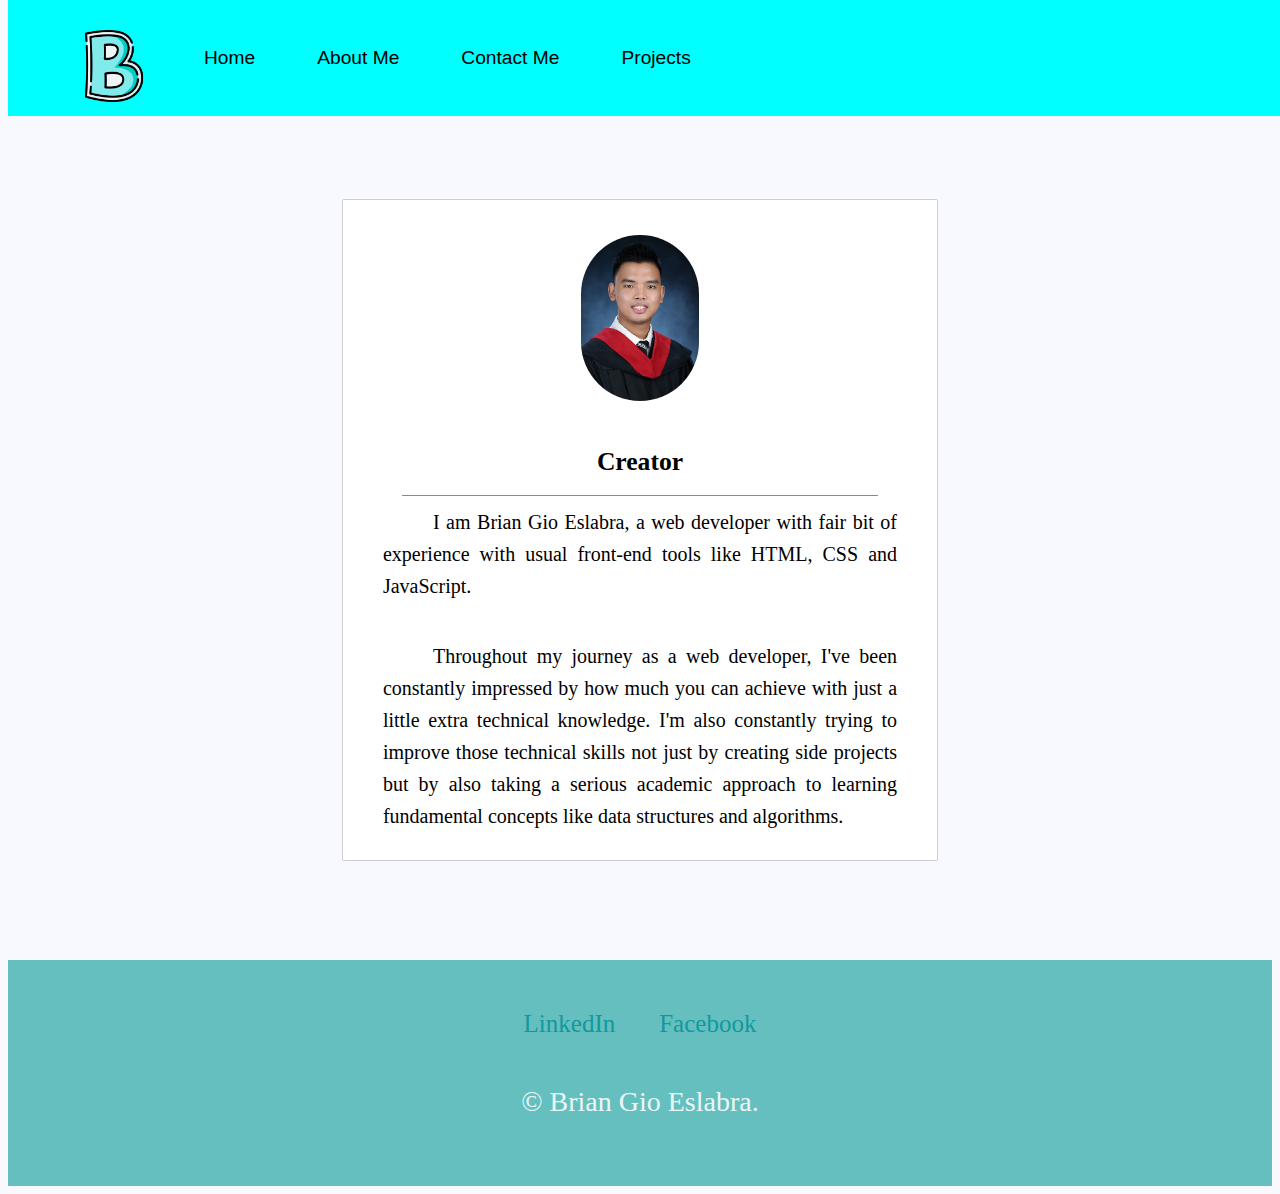
==== aboutus.html @ 77dc9028 "Add files via upload" ====
<!DOCTYPE html>
<html lang="en" dir="ltr">
<head>
	<meta charset="utf-8">
	<title>About Me</title>
	<link rel='stylesheet' href='aboutus.css' type='text/css'>
	<link rel="icon" href="favicon.ico">
    <meta name="viewport" content="width=device-width, initial-scale=1.0">
</head>
<body style="background-color: ghostwhite;">
<div class="header">
<ul>
      <li><a href="home.html">Home</a></li>
      <li><a href="aboutus.html">About Me</a></li>
      <li><a href="contactus.html">Contact Me</a></li>
			<li><a href="projects.html">Projects</a></li>
</ul>
<img class="me-logo" src ="b.png" style="width: 4.5rem; height: 4.5rem; position: absolute; top: 30px; left: 70px;">
</div>



<div class="container">
  <img class="me-img" src="me.jpg" style="position: relative; margin-top: 10px;">
<div class="personal" style="height: auto; font-family: verdana;">
  <center>
<h1 style=" font-size: 2vw;">Creator</h1></center>
</div>
<center>
<div style ="width: 80%; height: 1px; background-color: cadetblue;"></div>
<p class="paragraph">I am Brian Gio Eslabra, a web developer with fair bit of experience with usual front-end tools like HTML, CSS and JavaScript.</p>
<br>
<p class="paragraph">Throughout my journey as a web developer, I've been constantly impressed by how much you can achieve with just a little extra technical knowledge. I'm also constantly trying to improve those technical skills not just by creating side projects but by also taking a serious academic approach to learning fundamental concepts like data structures and algorithms.</p>
<br>
</div>



<div class="bottom-container">
      <a class="footer-link" href="https://www.linkedin.com/in/brian-gio-eslabra-281523224/">LinkedIn</a>
			<a class="footer-link" href="https://www.facebook.com/briangio.eslabra.1">Facebook</a>
      <p class="copyright">© Brian Gio Eslabra.</p>
    </div>



</body>
</html>
---- aboutus.css ----
body {
  text-align: center;
}
.header {
  position: fixed;
  top: 0px;
  width: 100%;
  height: auto;
  background-color: aqua;
  z-index: 1;
}
ul {
  list-style-type: none;
  padding: 15px;
  overflow: hidden;
  margin-left: 150px;
}
li {
  float: left;
  margin-right: 15px;
  margin-left: 15px;
}
li:hover {
  background-color: white;
  height: 0.5vw;
}

li a {
  display: block;
  color: white;
  text-align: center;
  padding: 16px;
  text-decoration: none;
  font-family: arial;
  font-size: 1.5vw;
  color: black;
}
.container {
  margin: 200px auto 100px auto;
  height: auto;
  width: 47%;
  background-color: white;
  box-shadow: 0 0 1px;
}

.personal {
  position: relative;
  top: 5%;
}
.profile {
  position: relative;
  top: 100%;
  width: auto;
  height: auto;
}
.me-img {
  position: relative;
  height: auto;
  width: 20%;
  border-radius: 100px;
  padding: 25px;
}
.paragraph {
  position: relative;
  top: 10%;
  margin: 10px 40px 10px 40px;
  font-family: verdana, serif;
  font-size: 20px;
  text-indent: 50px;
  text-align: justify;
  line-height: 1.6;
}
h2 {
  position: relative;
  top: 5%;
  font-size: 5vw;
  font-family: arial;
  color: steelblue;
}
.dropdown {
  display: block;
  color: white;
  text-align: center;
  padding: 16px;
  text-decoration: none;
  font-family: arial;
  font-size: 1.5vw;
  color: black;
}
.dropdown-content {
  width: auto;
  display: none;
  position: absolute;
  z-index: 1;
  border-radius: 5px;
}
/**FOOTER**/
.footer-link {
  font-size: 25px;
  color: #11999E;
  margin:10px 20px;
  text-decoration: none;
}
.footer-link:hover {
  color: #EAF6F6;
}
.bottom-container {
  background-color: #66BFBF;
  padding: 50px 0 20px;
  margin-top: 50px;
}
.copyright {
  color: #EAF6F6;
  font-size: 1.75rem;
  padding: 20px 0;
}

.dropdown:hover .dropdown-content {
  display: inline-block;
  background-color: turquoise;
}
::-webkit-scrollbar {
  width: 5px;
}
::-webkit-scrollbar-track {
  background: lavender;
}
::-webkit-scrollbar-thumb {
  background: lightgray;
  border-radius: 20px;
}
::-webkit-scrollbar-thumb:hover {
  background: #555;
}
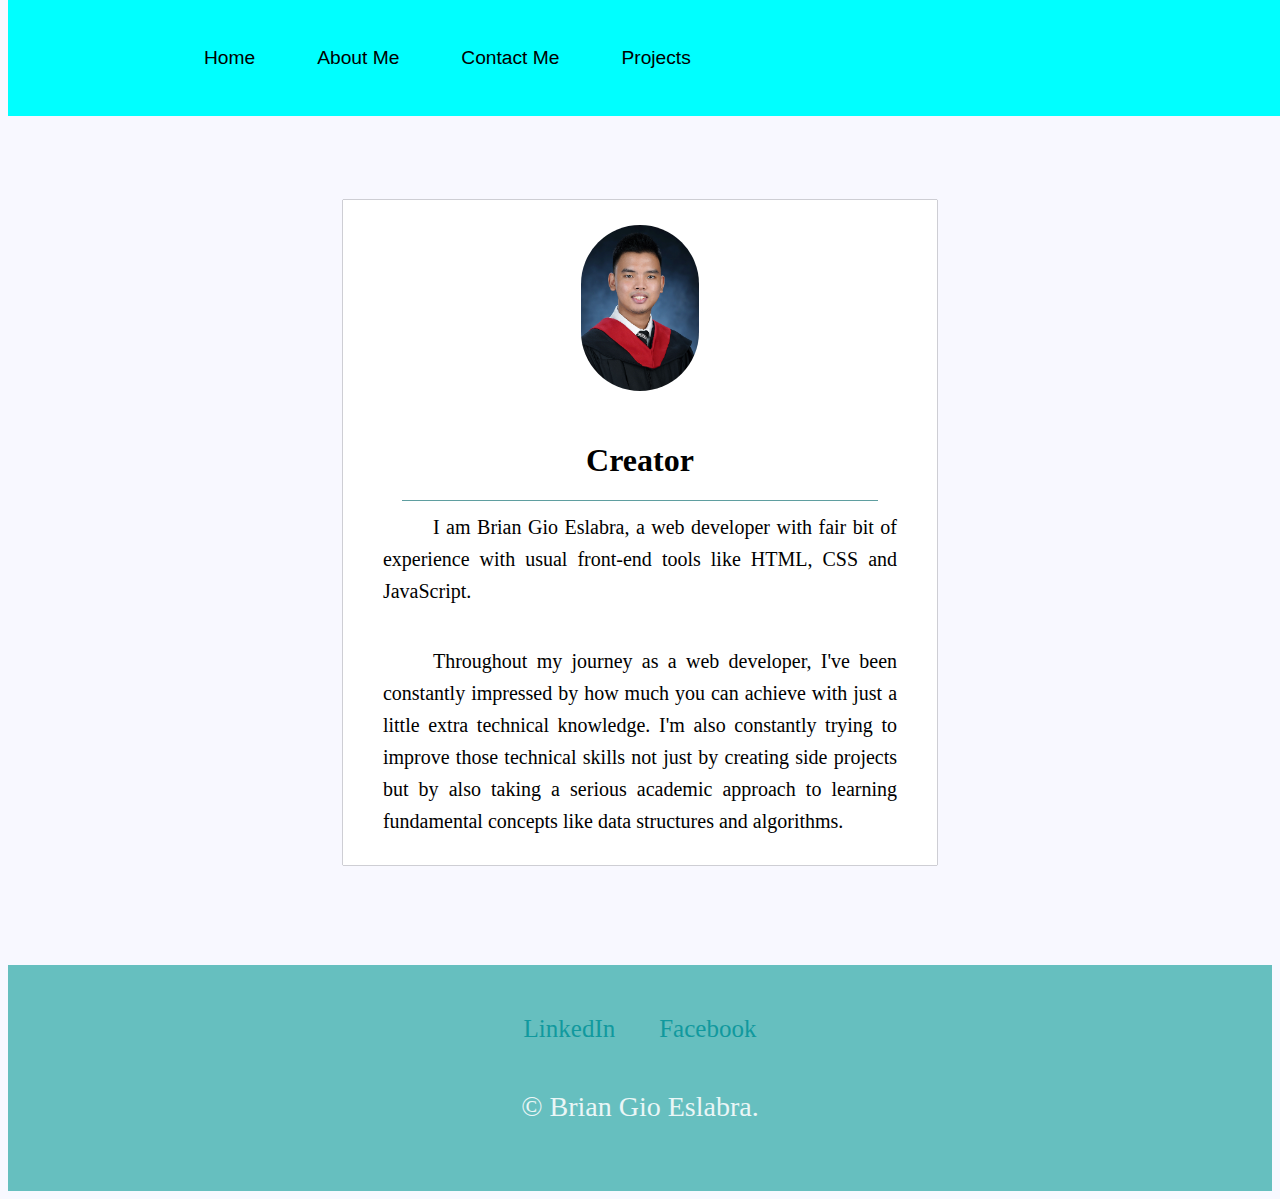
==== commit 6b2f1623: "Update aboutus.html" ====
--- a/aboutus.html
+++ b/aboutus.html
@@ -2,29 +2,28 @@
 <html lang="en" dir="ltr">
 <head>
 	<meta charset="utf-8">
+	<meta name="viewport" content="width=device-width, initial-scale=1.0">
 	<title>About Me</title>
 	<link rel='stylesheet' href='aboutus.css' type='text/css'>
 	<link rel="icon" href="favicon.ico">
-    <meta name="viewport" content="width=device-width, initial-scale=1.0">
 </head>
 <body style="background-color: ghostwhite;">
 <div class="header">
 <ul>
-      <li><a href="home.html">Home</a></li>
+      <li><a href="index.html">Home</a></li>
       <li><a href="aboutus.html">About Me</a></li>
       <li><a href="contactus.html">Contact Me</a></li>
 			<li><a href="projects.html">Projects</a></li>
 </ul>
-<img class="me-logo" src ="b.png" style="width: 4.5rem; height: 4.5rem; position: absolute; top: 30px; left: 70px;">
 </div>
 
 
 
 <div class="container">
-  <img class="me-img" src="me.jpg" style="position: relative; margin-top: 10px;">
-<div class="personal" style="height: auto; font-family: verdana;">
+  <img class="me-img" src="me.jpg">
+<div class="personal">
   <center>
-<h1 style=" font-size: 2vw;">Creator</h1></center>
+<h1>Creator</h1></center>
 </div>
 <center>
 <div style ="width: 80%; height: 1px; background-color: cadetblue;"></div>
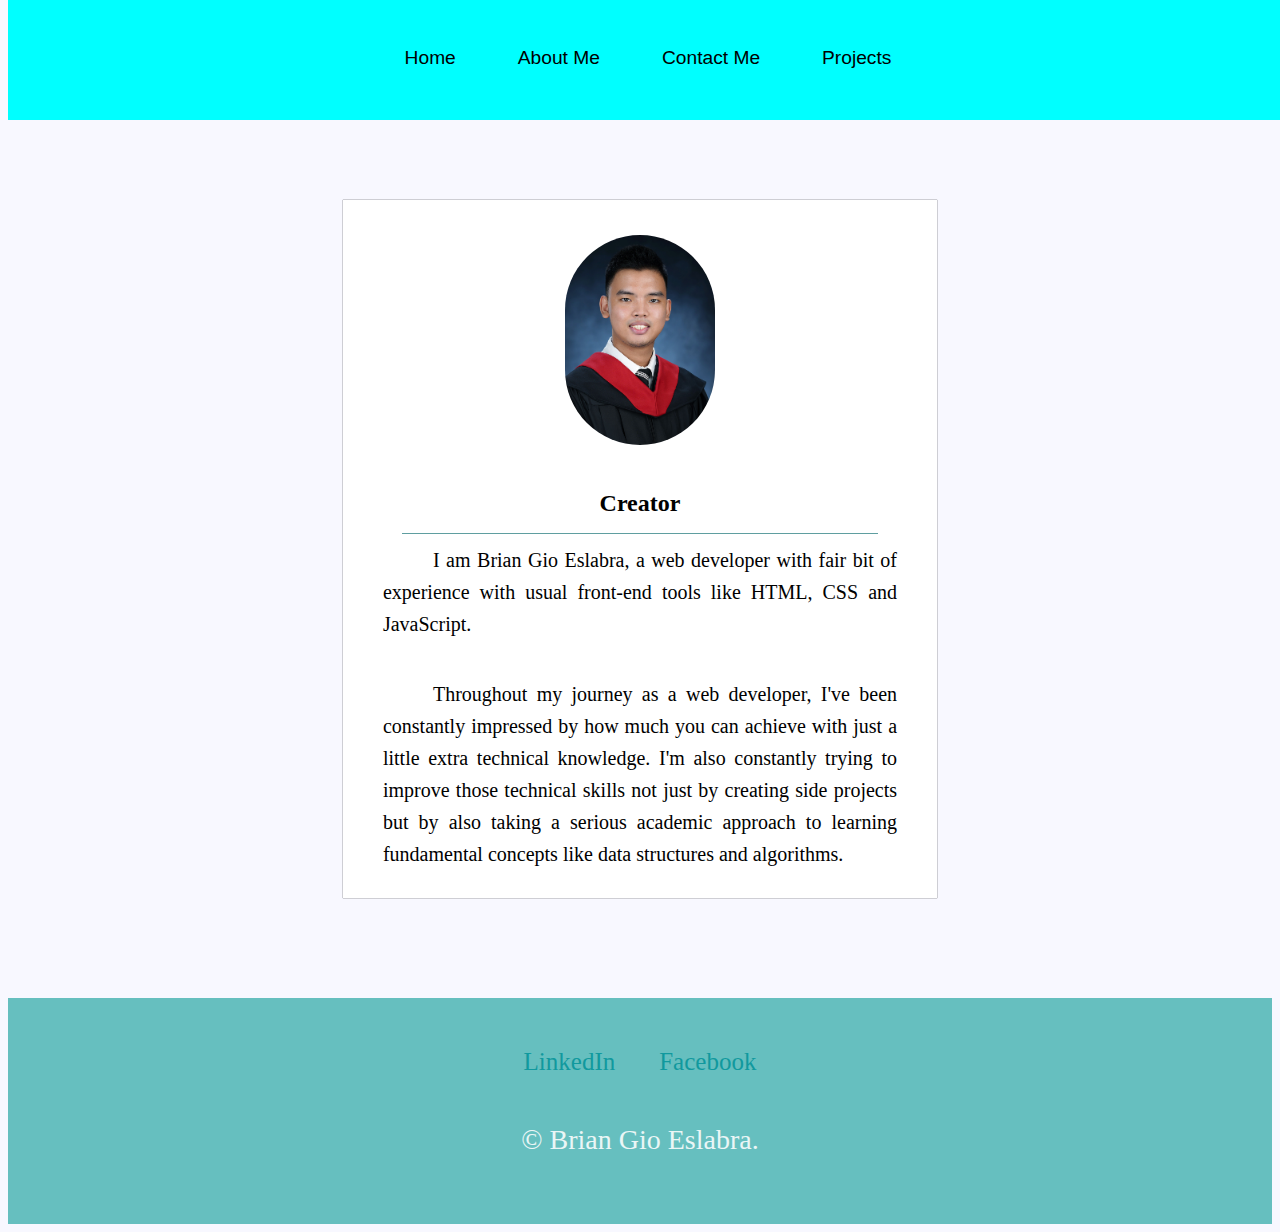
==== commit f72938eb: "Update aboutus.html" ====
--- a/aboutus.html
+++ b/aboutus.html
@@ -2,7 +2,6 @@
 <html lang="en" dir="ltr">
 <head>
 	<meta charset="utf-8">
-	<meta name="viewport" content="width=device-width, initial-scale=1.0">
 	<title>About Me</title>
 	<link rel='stylesheet' href='aboutus.css' type='text/css'>
 	<link rel="icon" href="favicon.ico">
--- a/aboutus.css
+++ b/aboutus.css
@@ -3,6 +3,7 @@
 }
 .header {
   position: fixed;
+  text-align: center;
   top: 0px;
   width: 100%;
   height: auto;
@@ -10,10 +11,11 @@
   z-index: 1;
 }
 ul {
+  display: inline-block;
+  text-align: left;
   list-style-type: none;
   padding: 15px;
   overflow: hidden;
-  margin-left: 150px;
 }
 li {
   float: left;
@@ -46,6 +48,8 @@
 .personal {
   position: relative;
   top: 5%;
+  height: auto;
+  font-family: verdana;
 }
 .profile {
   position: relative;
@@ -56,19 +60,23 @@
 .me-img {
   position: relative;
   height: auto;
-  width: 20%;
+  width: 150px;
   border-radius: 100px;
   padding: 25px;
+  margin-top: 10px;
 }
 .paragraph {
   position: relative;
   top: 10%;
   margin: 10px 40px 10px 40px;
   font-family: verdana, serif;
-  font-size: 20px;
-  text-indent: 50px;
+  font-size: 1.25rem;
+  text-indent: 3.125rem;
   text-align: justify;
   line-height: 1.6;
+}
+h1 {
+   font-size: 1.5rem;
 }
 h2 {
   position: relative;
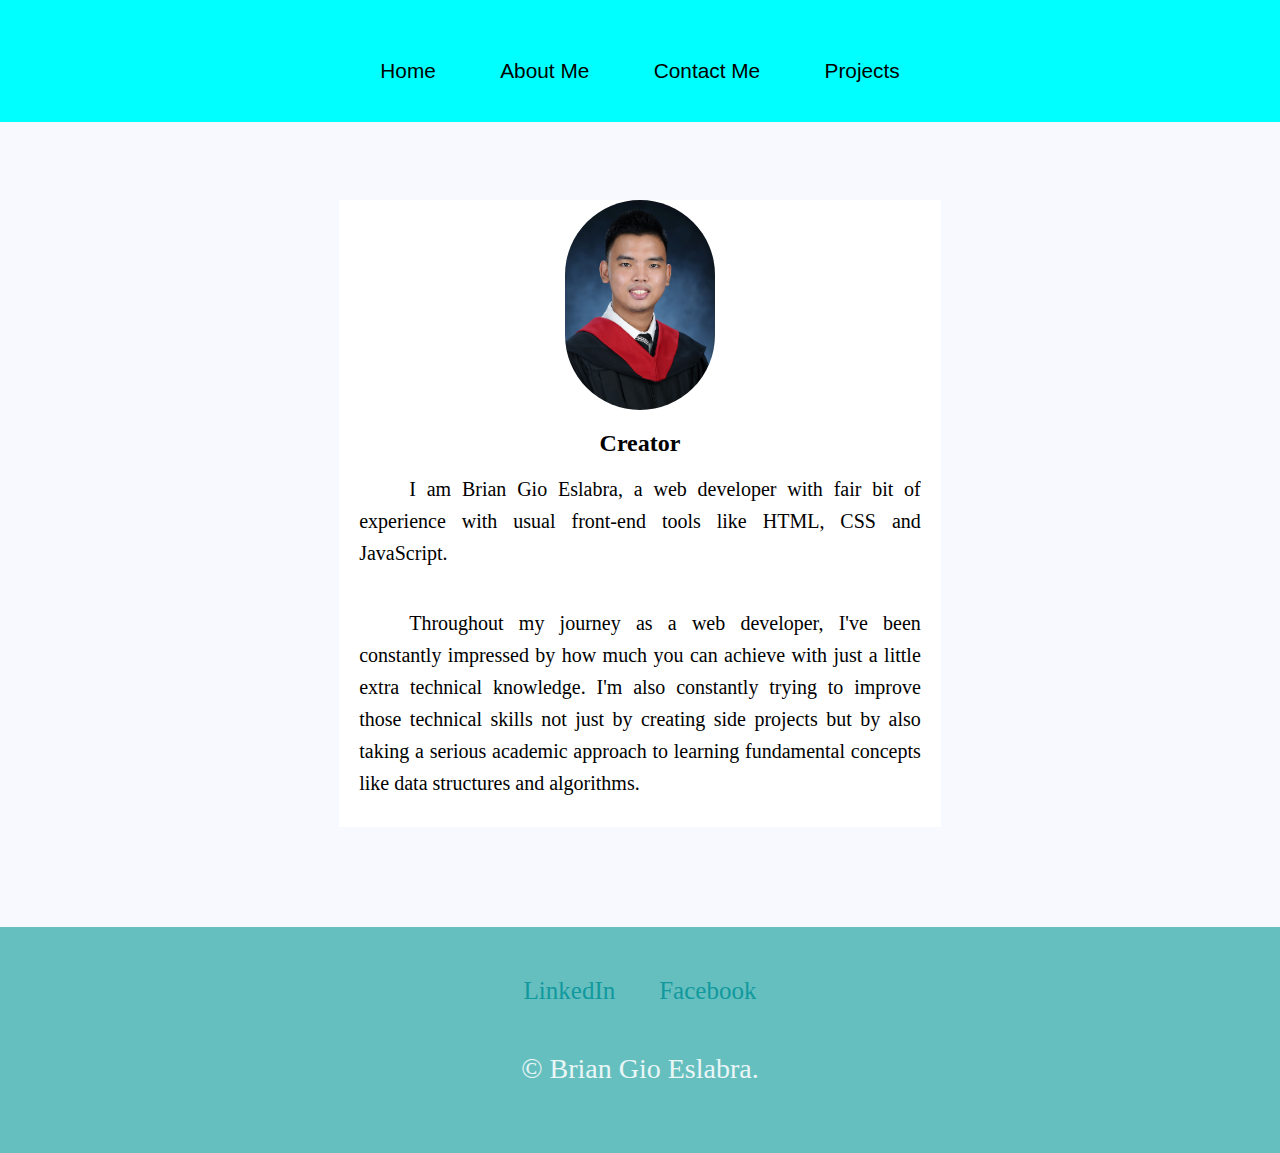
==== commit 4751ddac: "changed a lot" ====
--- a/aboutus.html
+++ b/aboutus.html
@@ -5,15 +5,16 @@
 	<title>About Me</title>
 	<link rel='stylesheet' href='aboutus.css' type='text/css'>
 	<link rel="icon" href="favicon.ico">
+	<meta name="viewport" content="width=device-width, initial-scale=1">
 </head>
+
 <body style="background-color: ghostwhite;">
+
 <div class="header">
-<ul>
-      <li><a href="index.html">Home</a></li>
-      <li><a href="aboutus.html">About Me</a></li>
-      <li><a href="contactus.html">Contact Me</a></li>
-			<li><a href="projects.html">Projects</a></li>
-</ul>
+      <a href="index.html">Home</a>
+      <a href="aboutus.html">About Me</a>
+      <a href="contactus.html">Contact Me</a>
+			<a href="projects.html">Projects</a>
 </div>
 
 
@@ -21,11 +22,8 @@
 <div class="container">
   <img class="me-img" src="me.jpg">
 <div class="personal">
-  <center>
-<h1>Creator</h1></center>
+<h1>Creator</h1>
 </div>
-<center>
-<div style ="width: 80%; height: 1px; background-color: cadetblue;"></div>
 <p class="paragraph">I am Brian Gio Eslabra, a web developer with fair bit of experience with usual front-end tools like HTML, CSS and JavaScript.</p>
 <br>
 <p class="paragraph">Throughout my journey as a web developer, I've been constantly impressed by how much you can achieve with just a little extra technical knowledge. I'm also constantly trying to improve those technical skills not just by creating side projects but by also taking a serious academic approach to learning fundamental concepts like data structures and algorithms.</p>
--- a/aboutus.css
+++ b/aboutus.css
@@ -1,6 +1,12 @@
+html, body {
+  padding: 0;
+  margin: 0;
+}
+
 body {
   text-align: center;
 }
+
 .header {
   position: fixed;
   text-align: center;
@@ -10,39 +16,32 @@
   background-color: aqua;
   z-index: 1;
 }
-ul {
+
+.header a {
+  flex: 1;
   display: inline-block;
-  text-align: left;
-  list-style-type: none;
-  padding: 15px;
-  overflow: hidden;
-}
-li {
-  float: left;
-  margin-right: 15px;
-  margin-left: 15px;
-}
-li:hover {
-  background-color: white;
-  height: 0.5vw;
+  margin: 40px 20px 20px 20px;
+  padding: 1.5vw 0.8vw;
+  text-decoration: none;
+  font-family: arial;
+  font-size: 1.3rem;
+  color: black;
+  width: fit-content;
 }
 
-li a {
-  display: block;
-  color: white;
-  text-align: center;
-  padding: 16px;
-  text-decoration: none;
-  font-family: arial;
-  font-size: 1.5vw;
-  color: black;
+.header a:hover {
+  color: ghostwhite;
+  text-decoration: overline;
+  text-decoration-thickness: 5px;
 }
+
 .container {
+  position: relative;
   margin: 200px auto 100px auto;
   height: auto;
   width: 47%;
   background-color: white;
-  box-shadow: 0 0 1px;
+  align: center;
 }
 
 .personal {
@@ -51,33 +50,28 @@
   height: auto;
   font-family: verdana;
 }
-.profile {
-  position: relative;
-  top: 100%;
-  width: auto;
-  height: auto;
-}
 .me-img {
   position: relative;
   height: auto;
   width: 150px;
   border-radius: 100px;
-  padding: 25px;
-  margin-top: 10px;
+  margin-top: 10px auto 0 auto;
 }
 .paragraph {
   position: relative;
   top: 10%;
-  margin: 10px 40px 10px 40px;
+  margin: 10px 20px 10px 20px;
   font-family: verdana, serif;
   font-size: 1.25rem;
   text-indent: 3.125rem;
   text-align: justify;
   line-height: 1.6;
 }
+
 h1 {
    font-size: 1.5rem;
 }
+
 h2 {
   position: relative;
   top: 5%;
@@ -85,23 +79,7 @@
   font-family: arial;
   color: steelblue;
 }
-.dropdown {
-  display: block;
-  color: white;
-  text-align: center;
-  padding: 16px;
-  text-decoration: none;
-  font-family: arial;
-  font-size: 1.5vw;
-  color: black;
-}
-.dropdown-content {
-  width: auto;
-  display: none;
-  position: absolute;
-  z-index: 1;
-  border-radius: 5px;
-}
+
 /**FOOTER**/
 .footer-link {
   font-size: 25px;
@@ -123,10 +101,6 @@
   padding: 20px 0;
 }
 
-.dropdown:hover .dropdown-content {
-  display: inline-block;
-  background-color: turquoise;
-}
 ::-webkit-scrollbar {
   width: 5px;
 }
@@ -140,3 +114,20 @@
 ::-webkit-scrollbar-thumb:hover {
   background: #555;
 }
+
+@media screen and (max-width: 600px) {
+  .header {
+    flex-wrap: wrap;
+  }
+
+  .header a {
+    flex-basis: 50%;
+  }
+  .container {
+    width: 80%;
+  }
+  .paragraph {
+    font-size: 0.8rem;
+    text-indent: 1rem;
+  }
+}
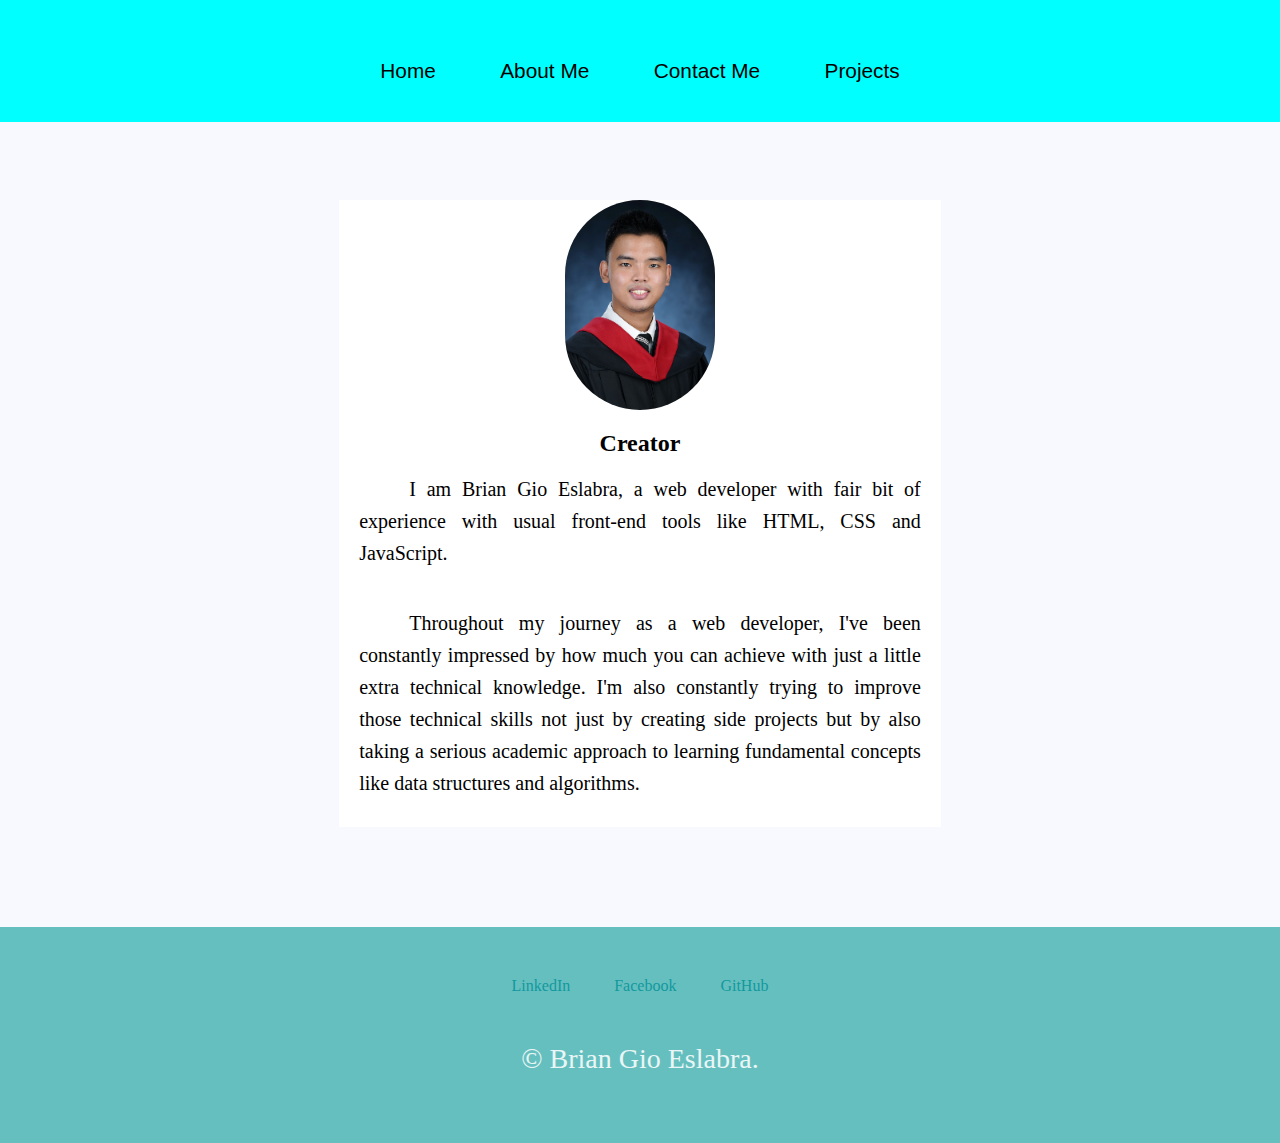
==== commit ee024f05: "Changed the footer" ====
--- a/aboutus.html
+++ b/aboutus.html
@@ -35,6 +35,7 @@
 <div class="bottom-container">
       <a class="footer-link" href="https://www.linkedin.com/in/brian-gio-eslabra-281523224/">LinkedIn</a>
 			<a class="footer-link" href="https://www.facebook.com/briangio.eslabra.1">Facebook</a>
+			<a class="footer-link" href="https://github.com/BrianGioEslabra">GitHub</a>
       <p class="copyright">© Brian Gio Eslabra.</p>
     </div>
 
--- a/aboutus.css
+++ b/aboutus.css
@@ -82,7 +82,8 @@
 
 /**FOOTER**/
 .footer-link {
-  font-size: 25px;
+  font-family: verdana;
+  font-size: 1rem;
   color: #11999E;
   margin:10px 20px;
   text-decoration: none;
